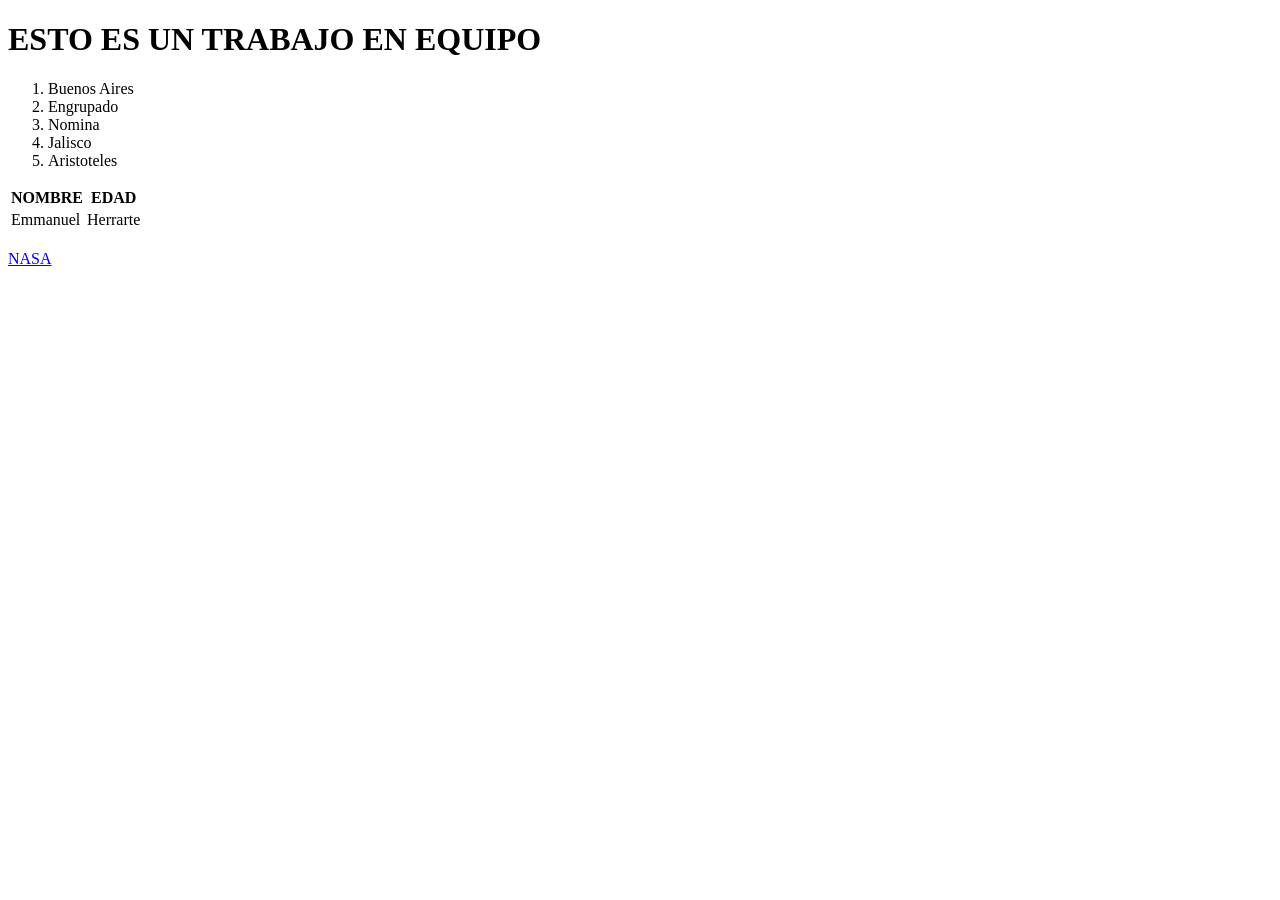
==== index.html @ fa9cd19b "Cambio de nombre" ====
<!DOCTYPE html>
<html lang="en">
<head>
    <meta charset="UTF-8">
    <meta name="viewport" content="width=device-width, initial-scale=1.0">
    <title>EJEMPLO</title>
    <link rel="stylesheet" href="/EJEMPLO INTRO/CSS/stylet.css">
</head>
<body>
    <h1>ESTO ES UN TRABAJO EN EQUIPO</h1>

    <ol>
        <li>Buenos Aires</li>
        <li>Engrupado</li>
        <li>Nomina</li>
        <li>Jalisco</li>
        <li>Aristoteles</li>
    </ol>

    <table>
        <thead>
            <tr>
                <th>NOMBRE</th>
                <th>EDAD</th>
            </tr>
        </thead>
        <tbody>
            <tr>
                <td>Emmanuel</td>
                <td>Herrarte</td>
            </tr>
        </tbody>
    </table>

<br>

<a href="https://www.nasa.gov" _blank>NASA</a>
</body>
</html>
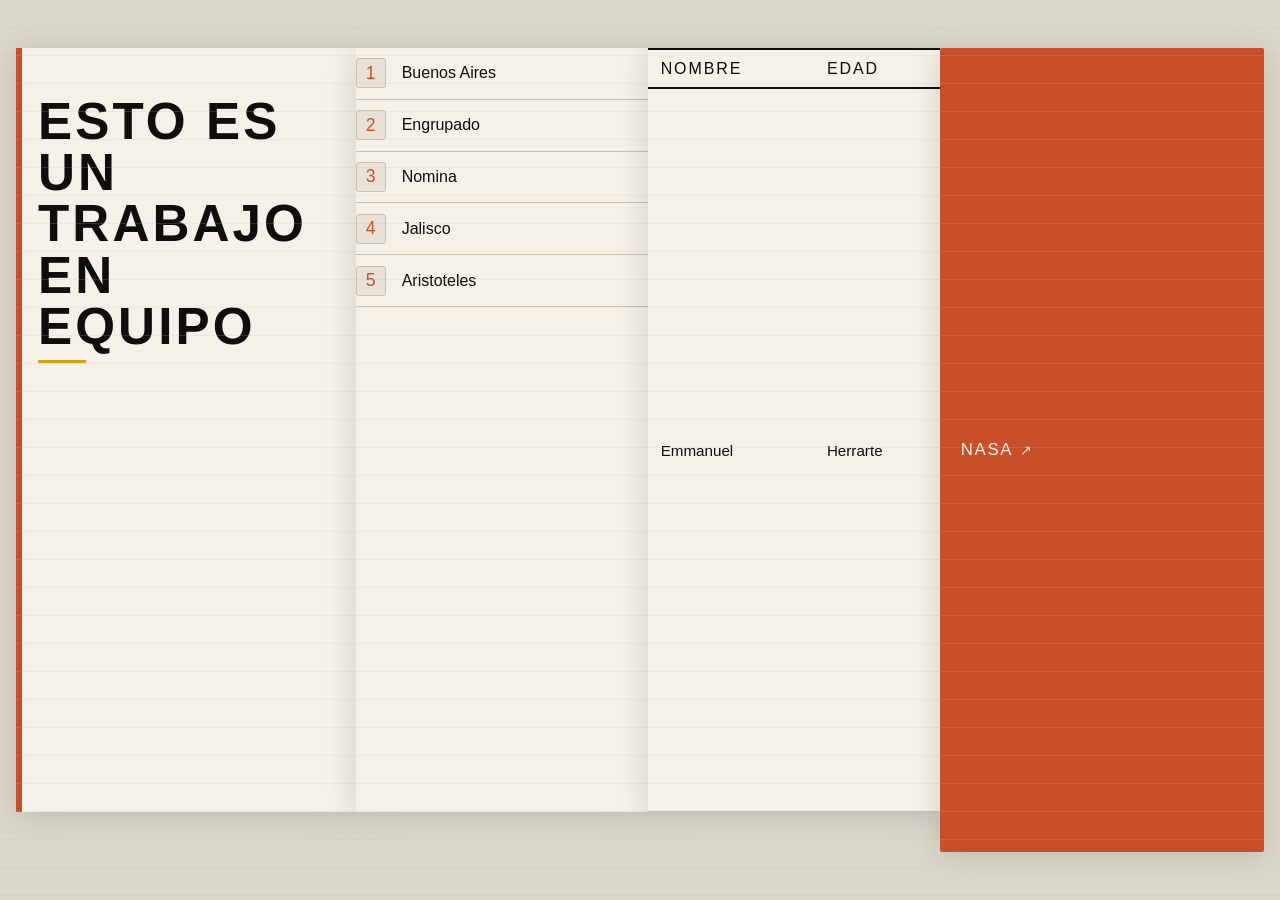
==== commit 7e57d880: "Update index.html" ====
--- a/index.html
+++ b/index.html
@@ -4,7 +4,7 @@
     <meta charset="UTF-8">
     <meta name="viewport" content="width=device-width, initial-scale=1.0">
     <title>EJEMPLO</title>
-    <link rel="stylesheet" href="/EJEMPLO INTRO/CSS/stylet.css">
+    <link rel="stylesheet" href="/CSS/stylet.css">
 </head>
 <body>
     <h1>ESTO ES UN TRABAJO EN EQUIPO</h1>
@@ -36,4 +36,4 @@
 
 <a href="https://www.nasa.gov" _blank>NASA</a>
 </body>
-</html>+</html>
--- a/CSS/stylet.css
+++ b/CSS/stylet.css
@@ -0,0 +1,184 @@
+/* ============================================
+    ESTILO EDITORIAL — "TRABAJO EN EQUIPO"
+    Tipografía: Bebas Neue + Outfit
+    Tema: Papel vintage con acentos en óxido
+   ============================================ */
+
+@import url('https://fonts.googleapis.com/css2?family=Bebas+Neue&family=Outfit:wght@300;400;500&display=swap');
+
+/* --- Variables --- */
+:root {
+    --ink:   #0f0e0c;
+    --paper: #f5f0e8;
+    --rust:  #c94f2a;
+    --gold:  #d4a017;
+    --smoke: #e8e2d6;
+    --line:  #c8bfaf;
+}
+
+/* --- Base --- */
+* {
+    box-sizing: border-box;
+    margin: 0;
+    padding: 0;
+}
+
+body {
+    background: #ddd8cc;          /* fondo externo más oscuro para resaltar la página */
+    min-height: 100vh;
+    display: flex;
+    justify-content: center;
+    padding: 3rem 1rem;
+    font-family: 'Outfit', sans-serif;
+    font-weight: 300;
+    color: var(--ink);
+}
+
+/* --- Hoja de papel --- */
+body > * {
+    background: var(--paper);
+    max-width: 680px;
+    width: 100%;
+    padding: 3rem 2.5rem;
+    position: relative;
+    box-shadow: 0 4px 30px rgba(0,0,0,0.15);
+}
+
+/* Líneas de fondo tipo libreta */
+body::after {
+    content: "";
+    position: fixed;
+    inset: 0;
+    background: repeating-linear-gradient(
+    transparent, transparent 27px,
+    rgba(200,191,175,0.2) 27px, rgba(200,191,175,0.2) 28px
+    );
+    pointer-events: none;
+    z-index: 0;
+}
+
+/* ---- H1 ---- */
+h1 {
+    font-family: 'Bebas Neue', sans-serif;
+    font-size: clamp(2rem, 6vw, 3.2rem);
+    letter-spacing: 0.06em;
+    line-height: 1;
+    color: var(--ink);
+    border-left: 6px solid var(--rust);
+    padding-left: 1rem;
+    margin-bottom: 2.5rem;
+}
+
+h1::after {
+    content: "";
+    display: block;
+    width: 3rem;
+    height: 3px;
+    background: var(--gold);
+    margin-top: 0.5rem;
+}
+
+/* ---- LISTA ORDENADA ---- */
+ol {
+    list-style: none;
+    counter-reset: n;
+    margin: 0 0 2.5rem;
+    padding: 0;
+}
+
+ol li {
+    counter-increment: n;
+    display: flex;
+    align-items: center;
+    gap: 1rem;
+    padding: 0.65rem 0;
+    border-bottom: 1px solid var(--line);
+    font-size: 1rem;
+    font-weight: 400;
+    transition: padding-left 0.2s, color 0.2s;
+}
+
+ol li:hover {
+    padding-left: 0.5rem;
+    color: var(--rust);
+}
+
+ol li::before {
+    content: counter(n);
+    font-family: 'Bebas Neue', sans-serif;
+    font-size: 1.1rem;
+    color: var(--rust);
+    background: var(--smoke);
+    border: 1px solid var(--line);
+    border-radius: 3px;
+    width: 28px;
+    height: 28px;
+    display: flex;
+    align-items: center;
+    justify-content: center;
+    flex-shrink: 0;
+}
+
+/* ---- TABLA ---- */
+table {
+    width: 100%;
+    border-collapse: collapse;
+    margin: 0 0 2.5rem;
+    font-size: 0.95rem;
+}
+
+thead tr {
+    border-top: 2px solid var(--ink);
+    border-bottom: 2px solid var(--ink);
+}
+
+thead th {
+    font-family: 'Bebas Neue', sans-serif;
+    font-size: 1rem;
+    letter-spacing: 0.12em;
+    font-weight: 400;
+    text-align: left;
+    padding: 0.6rem 0.8rem;
+    color: var(--ink);
+}
+
+tbody td {
+    padding: 0.7rem 0.8rem;
+    border-bottom: 1px solid var(--line);
+    color: var(--ink);
+    transition: background 0.2s;
+}
+
+tbody tr:hover td {
+    background: var(--smoke);
+}
+
+tbody td:first-child {
+    font-weight: 500;
+}
+
+/* ---- ENLACE ---- */
+a {
+    display: inline-flex;
+    align-items: center;
+    gap: 0.4rem;
+    font-family: 'Bebas Neue', sans-serif;
+    font-size: 1.05rem;
+    letter-spacing: 0.1em;
+    color: var(--paper);
+    background: var(--rust);
+    padding: 0.5rem 1.3rem;
+    border-radius: 2px;
+    text-decoration: none;
+    transition: background 0.2s, transform 0.15s;
+}
+
+a::after {
+    content: "↗";
+    font-size: 0.85rem;
+}
+
+a:hover {
+    background: var(--ink);
+    transform: translateY(-2px);
+}
